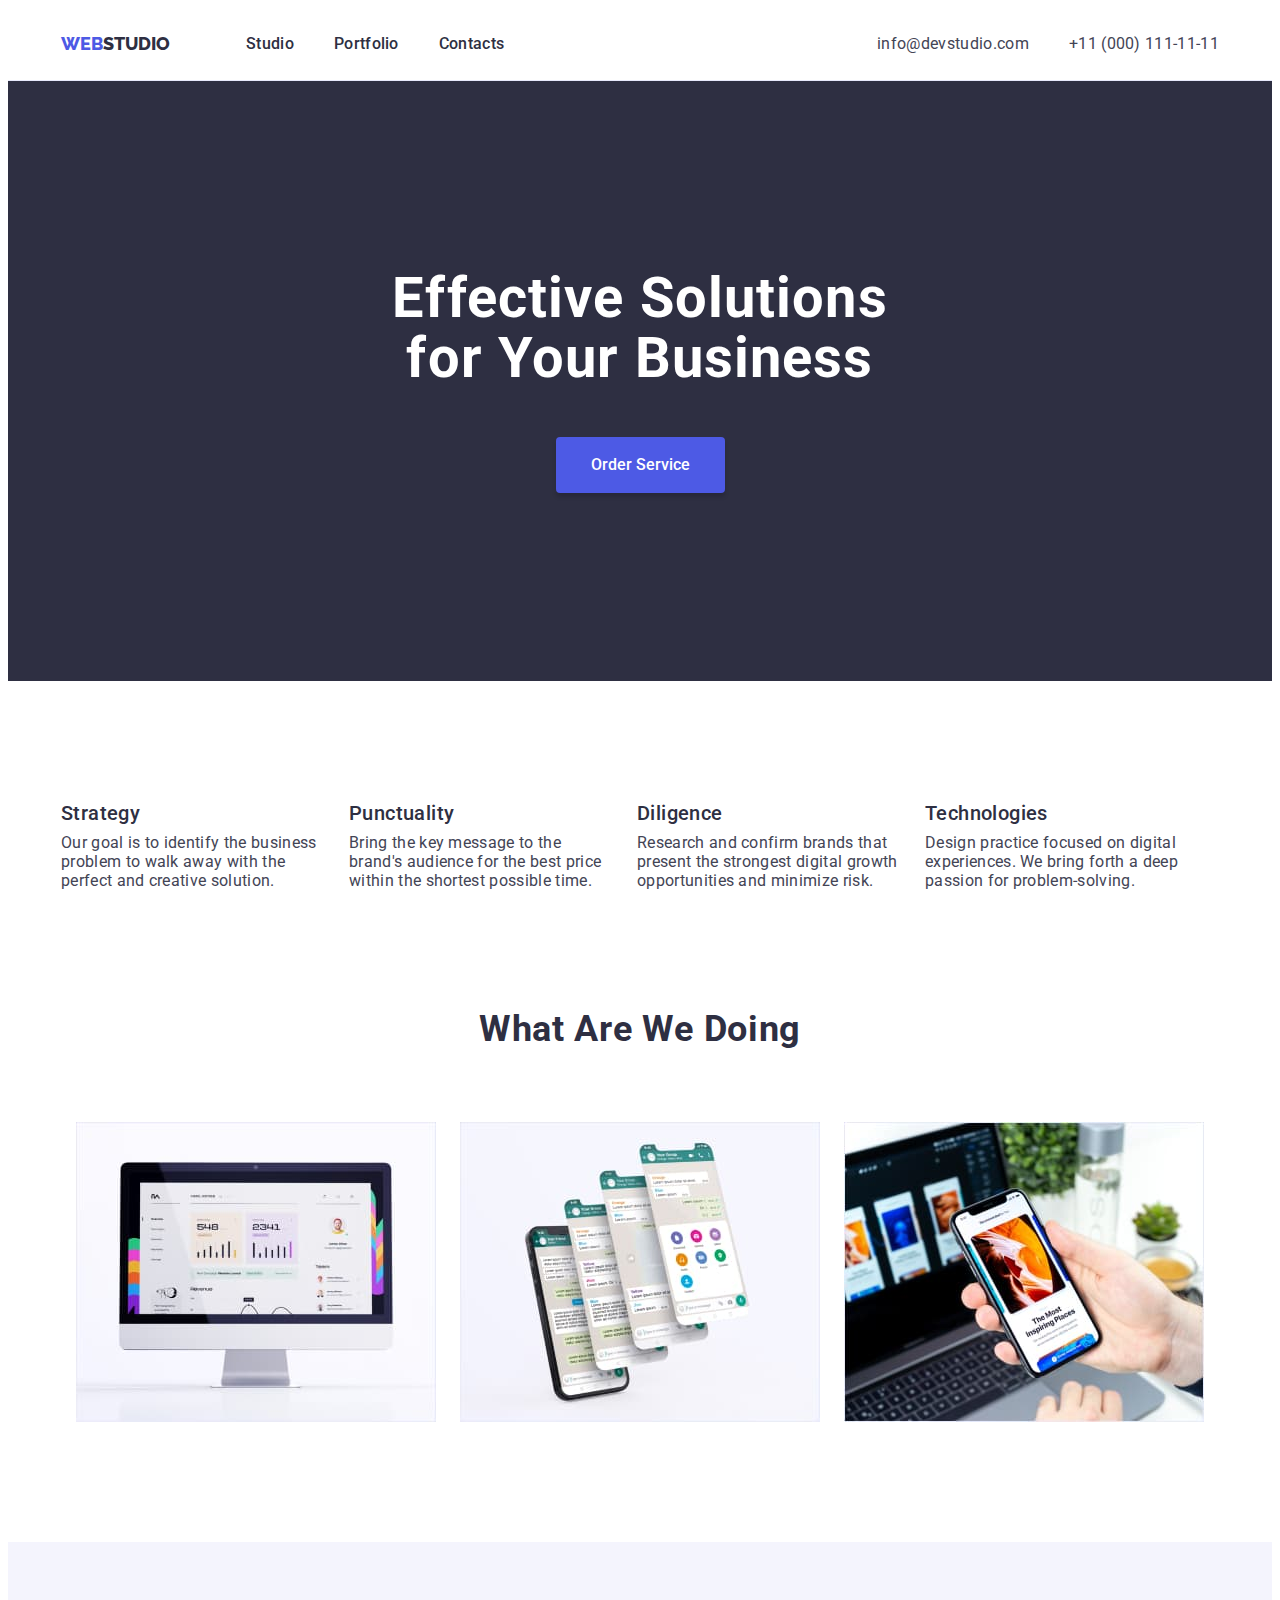
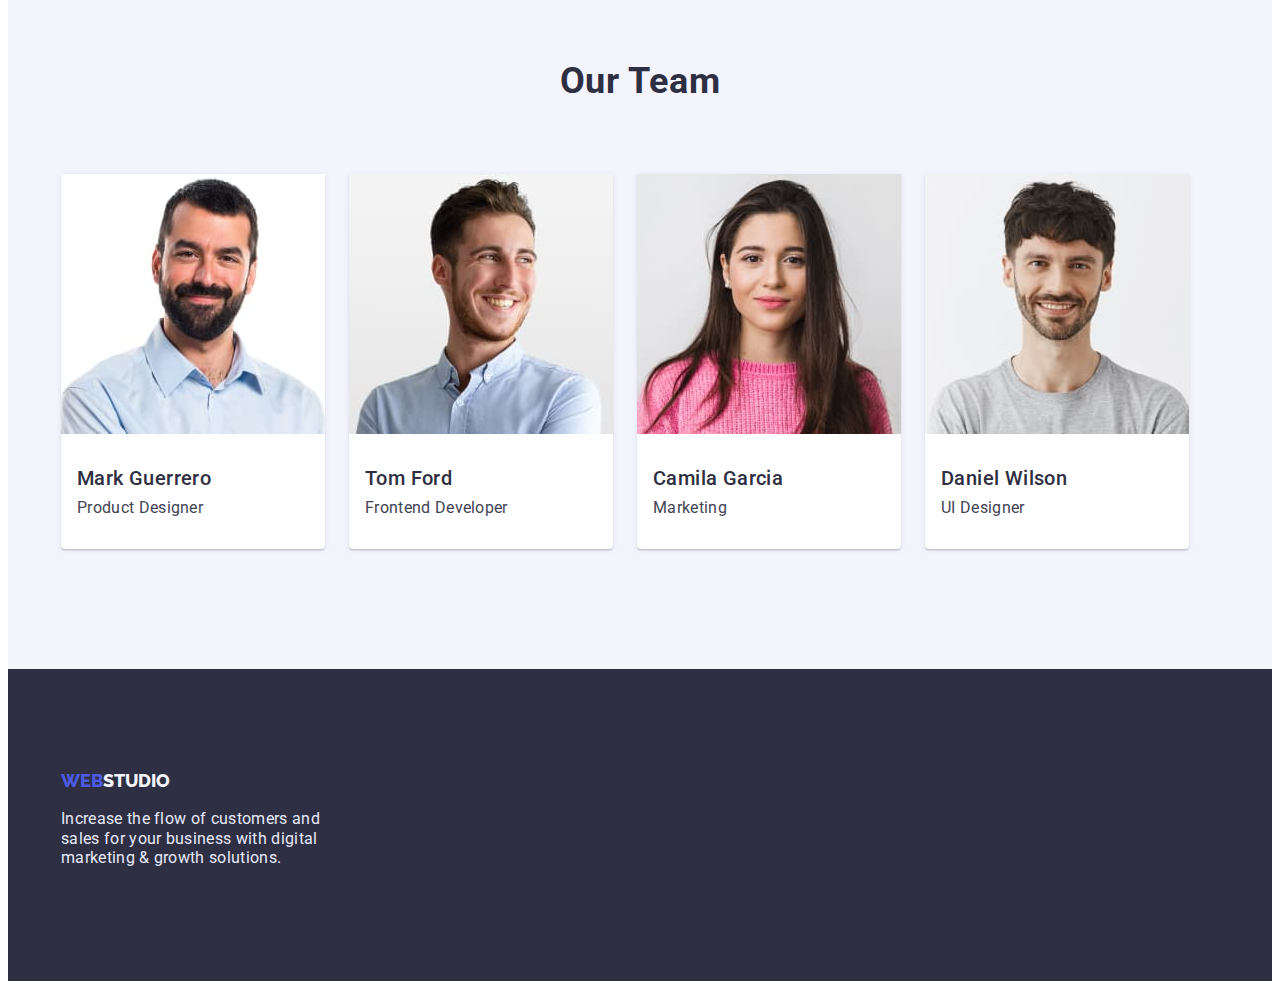
==== index.html @ d6d0e660 "upload previos rep" ====
<!DOCTYPE html>
<html lang="en">
<head>
   <meta charset="UTF-8">
   <meta http-equiv="X-UA-Compatible" content="IE=edge">
   <meta name="viewport" content="width=device-width, initial-scale=1.0">
   <title>Webstudio</title>
   <link rel="preconnect" href="https://fonts.googleapis.com"><link rel="preconnect" href="https://fonts.gstatic.com" crossorigin><link href="https://fonts.googleapis.com/css2?family=Raleway:wght@800&family=Roboto:wght@400;500;700;900&display=swap" rel="stylesheet">
   <link rel="stylesheet" href="https://cdnjs.cloudflare.com/ajax/libs/modern-normalize/1.1.0/modern-normalize.min.css" integrity="sha512-wpPYUAdjBVSE4KJnH1VR1HeZfpl1ub8YT/NKx4PuQ5NmX2tKuGu6U/JRp5y+Y8XG2tV+wKQpNHVUX03MfMFn9Q==" crossorigin="anonymous" referrerpolicy="no-referrer" />
   <link rel="stylesheet" href="./css/styles.css">
</head>

<body>
   <header class="header section">
      <!-- Naviganion -->
      <div class="container header-container">
         <nav class="navigation">
            <a class="logo link" href="./index.html"><span>Web</span>Studio</a>
            <ul class="nav-list list">
               <li><a class="nav-link link" href="./index.html">Studio</a></li>
               <li><a class="nav-link link" href="./portfolio.html">Portfolio</a></li>
               <li><a class="nav-link link" href="#">Contacts</a></li>
            </ul>
         </nav>
   
         <!-- Address -->
         <address>
            <ul class="contact-list list">
               <li  class="contact-item"><a class="contact-link link" href="mailto:info@devstudio.com">info@devstudio.com</a></li>
               <li  class="contact-item"><a class="contact-link link" href="tel:+110001111111">+11 (000) 111-11-11</a></li>
            </ul>
         </address>
      </div>
   </header>


   <main>
      <!-- Hero -->
         <section class="hero section">
            <div class="container">
               <h1 class="hero-title">Effective Solutions for Your Business</h1>
               <button class="hero-btn" type="button">Order Service</button>
            </div>
         </section>

      <!-- Our features -->
         <section class="features section">
            <div class="container">
               <h2 class="section-title visually-hidden">Our features</h2>
               <ul class="about-list list">
                  <li class="about-item">
                     <h3 class="section-subtitle">Strategy</h3>
                     <p class="section-text">Our goal is to identify the business
                     problem to walk away with the perfect and creative solution.</p>
                  </li>
                  <li class="about-item">
                     <h3 class="section-subtitle">Punctuality</h3>
                     <p class="section-text">Bring the key message to the brand's audience for the best price within the shortest possible time.</p>
                  </li>
                  <li class="about-item">
                     <h3 class="section-subtitle">Diligence</h3>
                     <p class="section-text">Research and confirm brands that present the strongest digital growth opportunities and minimize risk.</p>
                  </li>
                  <li class="about-item">
                     <h3 class="section-subtitle">Technologies</h3>
                     <p class="section-text">Design practice focused on digital experiences. We bring forth a deep passion for problem-solving.</p>
                  </li>
               </ul>
            </div>
         </section>

      <!-- We do -->
         <section class="wedo section">
            <div class="container">
               <h2 class="section-title">What are we doing</h2>
               <ul class="wedo-list list">
                  <li class="wedo-item"><img src="./images/img1.jpg" alt="Desktop" width="360"></li>
                  <li class="wedo-item"><img src="./images/img2.jpg" alt="Screens" width="360"></li>
                  <li class="wedo-item"><img src="./images/img3.jpg" alt="Phone&Macbook" width="360"></li>
               </ul>
            </div>
         </section>

      <!-- Team -->
         <section class="team-section section">
            <div class="container">
               <h2 class="section-title">Our Team</h2>
               <ul class="team-list list">
                  <li class="team-item">
                     <img class="team-img" src="./images/Mark.jpg" alt="Mark's photo" width="264">
                     <div class="team-description">
                        <h3 class="section-subtitle">Mark Guerrero</h3>
                        <p class="section-text">Product Designer</p>
                     </div>
                  </li>
                  <li class="team-item">
                     <img class="team-img" src="./images/Tom.jpg" alt="Tom's photo" width="264">
                     <div class="team-description">
                        <h3 class="section-subtitle">Tom Ford</h3>
                        <p class="section-text">Frontend Developer</p>
                     </div>
                  </li>
                  <li class="team-item">
                     <img class="team-img" src="./images/Camila.jpg" alt="Camila's photo" width="264">
                     <div class="team-description">
                        <h3 class="section-subtitle">Camila Garcia</h3>
                        <p class="section-text">Marketing</p>
                     </div>
                  </li>
                  <li class="team-item">
                     <img class="team-img" src="./images/Daniel.jpg" alt="Daniel's photo" width="264">
                     <div class="team-description">
                        <h3 class="section-subtitle">Daniel Wilson</h3>
                        <p class="section-text">UI Designer</p>
                     </div>
                  </li>
               </ul>
            </div>
         </section>
   </main>

   <!-- Footer -->
   <footer class="footer">
      <div class="container">
         <a class="footer-logo link" href="./index.html"><span>Web</span>Studio</a>
         <p class="footer-text">Increase the flow of customers and sales for your business with digital marketing & growth solutions.</p>
      </div>
   </footer>
</body>
</html>
---- css/styles.css ----
body {
   font-family: 'Roboto', sans-serif;
   font-size: 16px;
   color: var(--main-color);
   background-color: var(--lite-color);
}

.section {
   padding-top: 120px;
   padding-bottom: 120px;
}

h1, h2, h3, h4, h5, h6, ul, p {
   margin: 0;
   padding: 0;
}

img {
   display: block;
}

.list {
   list-style: none;
}

.link {
   text-decoration: none;
}

.container {
   max-width: 1158px;
   padding: 0 15px;
   margin: 0 auto;
}

:root {
   --accent-color: #4D5AE5;
   --main-color: #2E2F42;
   --minor-color: #434455;
   --lite-color: #FFFFFF;
   --text-lh: 1.2;
   --link-btn-lh: 1.5;
}


/* Header */
.header {
   padding-top: 24px;
   padding-bottom: 24px;
   border-bottom: 1px solid #E7E9FC;
}

.header-container {
   display: flex;
   align-items: center;
}


.logo {
   font-family: 'Raleway', sans-serif;
   font-weight: 800;
   font-size: 18px;
   line-height: 1.33;
   text-transform: uppercase;
   margin-right: 76px;
   color: var(--main-color);
}

.logo span {
   font-family: 'Raleway', sans-serif;
   font-weight: 800;
   font-size: 18px;
   line-height: 1.33;
   text-transform: uppercase;
   color: var(--accent-color);
}

.navigation {
   display: flex;
   margin-right: auto;
}

.nav-list {
   display: flex;
   gap: 40px;
}

.nav-link {
   font-weight: 500;
   line-height: var(--link-btn-lh);
   letter-spacing: 0.02em;
   color: var(--main-color);
}

.contact-list {
   display: flex;
   gap: 40px;
}

.contact-link {
   font-style: normal;
   line-height: var(--link-btn-lh);
   letter-spacing: 0.02em;
   color: var(--minor-color);
}

.nav-link:hover, .contact-link:hover, .nav-link:focus, .contact-link:focus {
   color: #404BBF;
}


/* Hero */
.hero {
   padding-top: 188px;
   padding-bottom: 188px;
   background-color: var(--main-color);
   text-align: center; 
}

.hero-title {
   font-size: 56px;
   line-height: 1.07;
   letter-spacing: 0.02em;
   text-align: center;
   color: var(--lite-color);
   max-width: 500px;
   margin: 0 auto;
}

.hero-btn {
   font-family: inherit;
   font-weight: 500;
   font-size: 16px;
   line-height: var(--link-btn-lh);
   color: var(--lite-color);
   cursor: pointer;
   width: 169px;
   height: 56px;
   background: #4D5AE5;
   box-shadow: 0px 4px 4px rgba(0, 0, 0, 0.15);
   border-color: transparent;
   border-radius: 4px;
   margin-top: 48px;
}

.hero-btn:hover, .hero-btn:focus {
   background: #404BBF;
}

.section-title {
   font-size: 36px;
   line-height: 1.11;
   letter-spacing: 0.02em;
   text-transform: capitalize;
   text-align: center;
   margin-bottom: 72px;
   color: var(--main-color);
}

.section-subtitle {
   font-weight: 500;
   font-size: 20px;
   line-height: 1.2;
   letter-spacing: 0.02em;
   margin-bottom: 8px;
   color: var(--main-color);
}

.section-text {
   line-height: var(--text-lh);
   letter-spacing: 0.02em;
   color: var(--minor-color);
}


/* Features */
.features {
   padding-bottom: 0;
}
.visually-hidden {
   position: absolute;
   white-space: nowrap;
   width: 1px;
   height: 1px;
   overflow: hidden;
   border: 0;
   padding: 0;
   clip: rect(0 0 0 0);
   clip-path: inset(50%);
   margin: -1px;
}

.about-list {
   display: flex;
   gap: 24px;
}

.about-item {
   width: 264px;
}


/* We do */
.wedo-list {
   display: flex;
   gap: 24px;
   justify-content: center;
}


/* Team */
.team-section {
   background: #F4F4FD;
}

.team-list {
   display: flex;
   gap: 24px;
}

.team-item {
   background: var(--lite-color);
   box-shadow: 0px 1px 6px rgba(46, 47, 66, 0.08), 0px 1px 1px rgba(46, 47, 66, 0.16), 0px 2px 1px rgba(46, 47, 66, 0.08);
   border-radius: 0px 0px 4px 4px;
}

.team-description {
   padding-top: 32px;
   padding-bottom: 32px;
   padding-left: 16px;
}


/* Portfolio */
.portfolio {
   padding-top: 96px;
}

.filters {
   display: flex;
   align-items: center;
   justify-content: center;
   gap: 24px;
}

.filters-btn {
   font-family: inherit;
   font-weight: 500;
   font-size: 16px;
   line-height: var(--link-btn-lh);
   letter-spacing: 0.04em;
   color: var(--accent-color);
   background: #F4F4FD;
   padding: 12px 24px;
   max-height: 48px;
   border: 1px solid #E7E9FC;
   border-radius: 4px;
   cursor: pointer;
}

.filters-btn:hover, .filters-btn:focus {
   color: var(--lite-color);
   background: #404BBF;
}

.project-cards {
   margin-top: 72px;
   display: flex;
   flex-wrap: wrap;
   row-gap: 48px;
   column-gap: 24px;
}

.project-card {
   box-sizing: border-box;
   width: 360px;
}

.card-description {
   padding-top: 32px;
   padding-bottom: 32px;
   padding-left: 16px;
   border: 1px solid #E7E9FC;
   border-top: none;
}


/* Footer */
.footer {
   padding-top: 100px;
   padding-bottom: 100px;
   background-color: var(--main-color);
}

.footer-logo {
   font-family: 'Raleway';
   font-weight: 800;
   font-size: 18px;
   line-height: 1.33;
   text-transform: uppercase;
   color: #F4F4FD;
}

.footer-logo span {
   font-family: 'Raleway';
   font-weight: 800;
   font-size: 18px;
   line-height: 1.33;
   text-transform: uppercase;
   color: var(--accent-color);
}

.footer-text {
   line-height: var(--text-lh);
   letter-spacing: 0.02em;
   color: #E7E9FC;
   margin-top: 16px;
   width: 264px;
   height: 72px;
   left: 156px;
   top: 1902px;
}
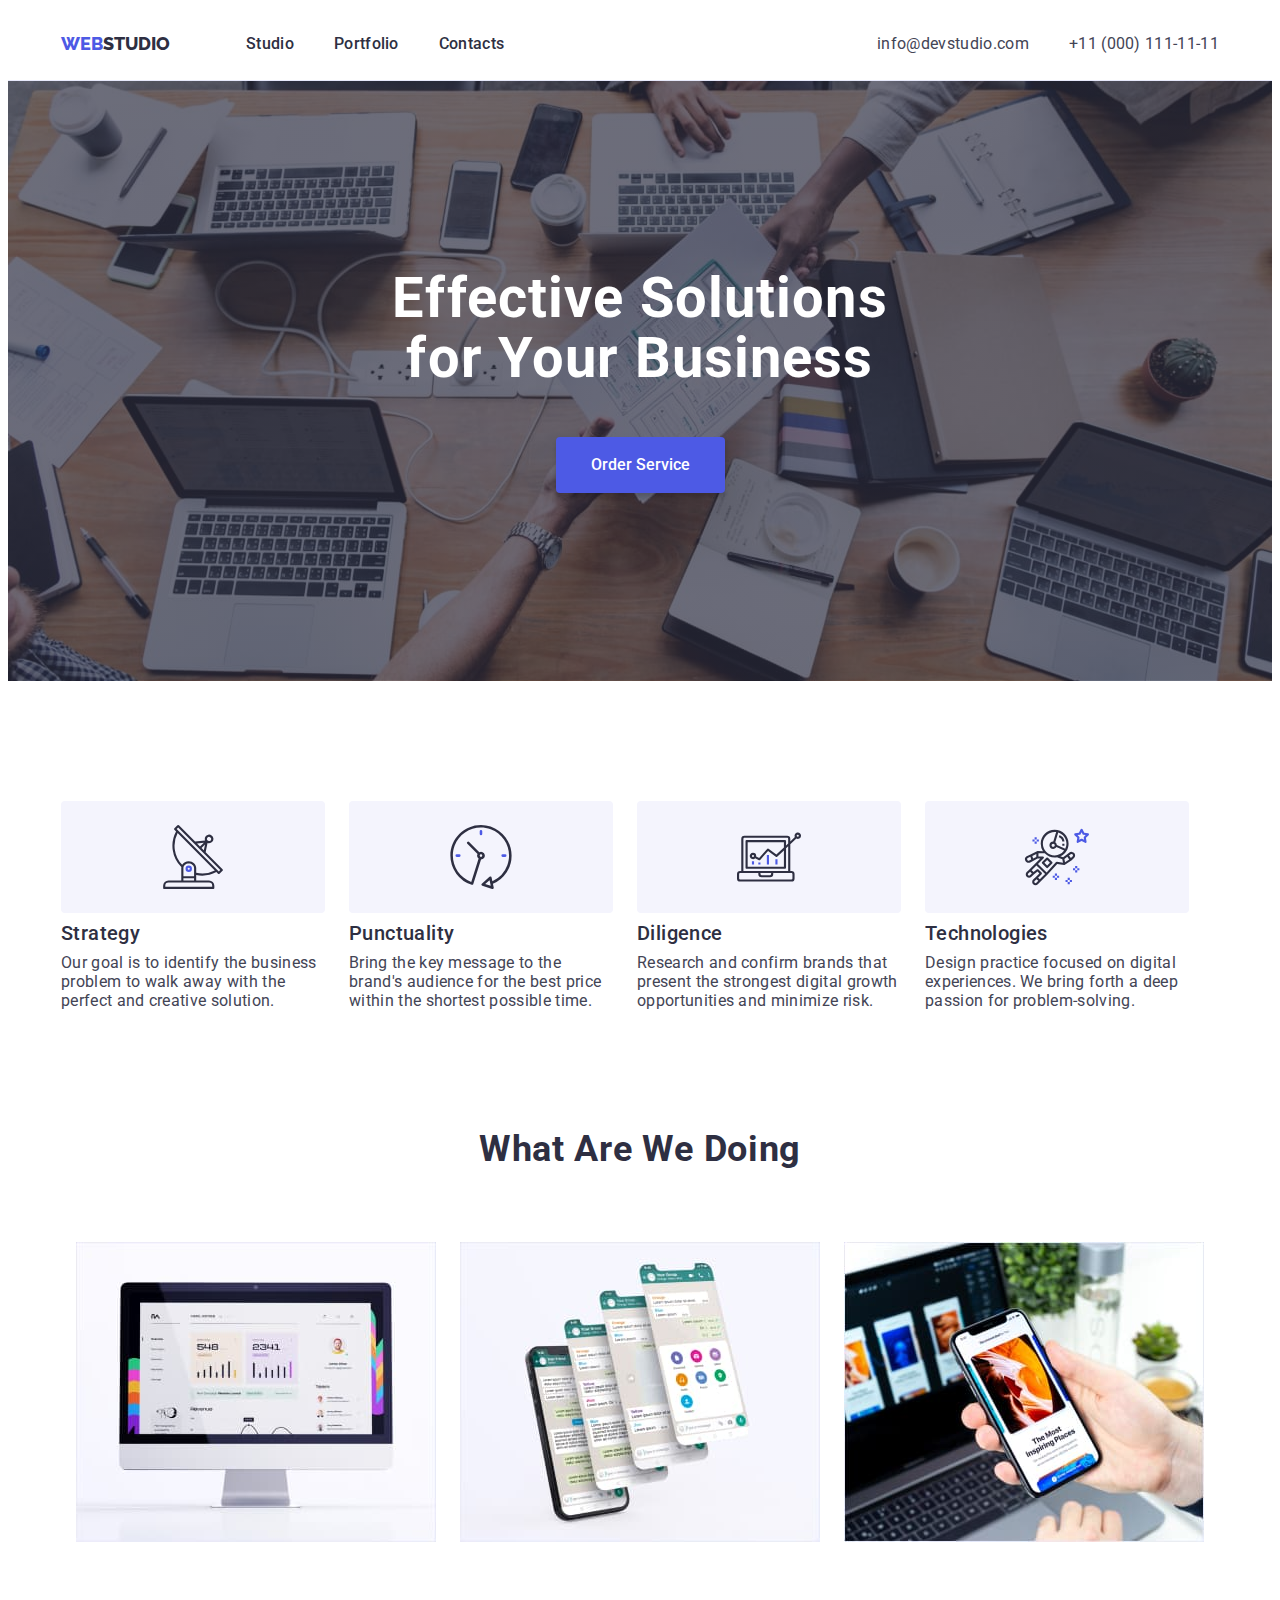
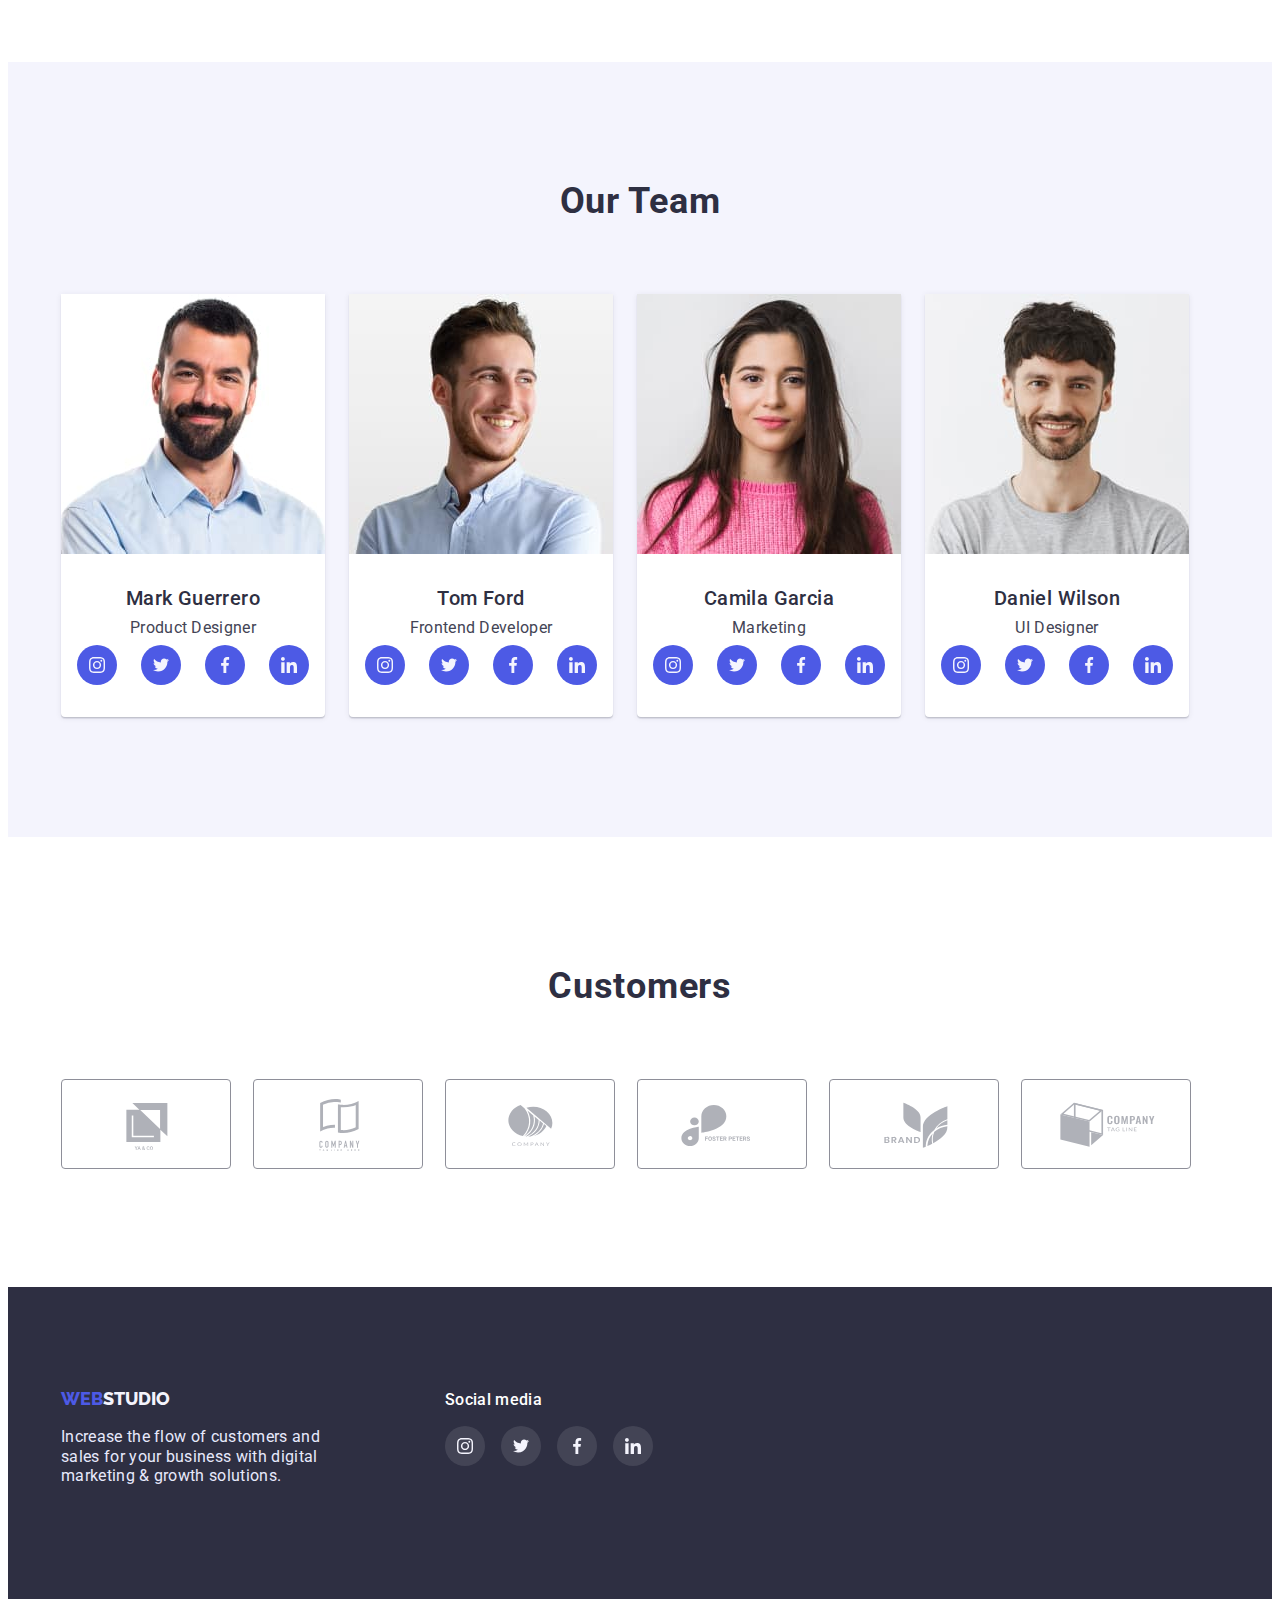
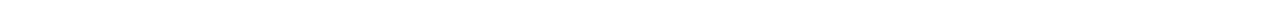
==== commit ac80178a: "Sprint" ====
--- a/index.html
+++ b/index.html
@@ -36,94 +36,322 @@
 
    <main>
       <!-- Hero -->
-         <section class="hero section">
-            <div class="container">
-               <h1 class="hero-title">Effective Solutions for Your Business</h1>
-               <button class="hero-btn" type="button">Order Service</button>
-            </div>
-         </section>
+      <section class="hero section">
+         <div class="container">
+            <h1 class="hero-title">Effective Solutions for Your Business</h1>
+            <button class="hero-btn" type="button">Order Service</button>
+         </div>
+      </section>
 
       <!-- Our features -->
-         <section class="features section">
-            <div class="container">
-               <h2 class="section-title visually-hidden">Our features</h2>
-               <ul class="about-list list">
-                  <li class="about-item">
-                     <h3 class="section-subtitle">Strategy</h3>
-                     <p class="section-text">Our goal is to identify the business
-                     problem to walk away with the perfect and creative solution.</p>
-                  </li>
-                  <li class="about-item">
-                     <h3 class="section-subtitle">Punctuality</h3>
-                     <p class="section-text">Bring the key message to the brand's audience for the best price within the shortest possible time.</p>
-                  </li>
-                  <li class="about-item">
-                     <h3 class="section-subtitle">Diligence</h3>
-                     <p class="section-text">Research and confirm brands that present the strongest digital growth opportunities and minimize risk.</p>
-                  </li>
-                  <li class="about-item">
-                     <h3 class="section-subtitle">Technologies</h3>
-                     <p class="section-text">Design practice focused on digital experiences. We bring forth a deep passion for problem-solving.</p>
-                  </li>
-               </ul>
-            </div>
-         </section>
+      <section class="features section">
+         <div class="container">
+            <h2 class="section-title visually-hidden">Our features</h2>
+            <ul class="features-list list">
+               <li class="features-item">
+                  <svg class="features-icon" height="64">
+                     <use href="./images/icons.svg#icon-antenna"></use>
+                  </svg>
+               </li>
+               <li class="features-item">
+                  <svg class="features-icon" height="64">
+                     <use href="./images/icons.svg#icon-clock"></use>
+                  </svg>
+               </li>
+               <li class="features-item">
+                  <svg class="features-icon" height="64">
+                     <use href="./images/icons.svg#icon-diagram"></use>
+                  </svg>
+               </li>
+               <li class="features-item">
+                  <svg class="features-icon" height="64">
+                     <use href="./images/icons.svg#icon-astronaut"></use>
+                  </svg>
+               </li>
+            </ul>
+            <ul class="about-list list">
+               <li class="about-item">
+                  <h3 class="section-subtitle">Strategy</h3>
+                  <p class="section-text">Our goal is to identify the business
+                  problem to walk away with the perfect and creative solution.</p>
+               </li>
+               <li class="about-item">
+                  <h3 class="section-subtitle">Punctuality</h3>
+                  <p class="section-text">Bring the key message to the brand's audience for the best price within the shortest possible time.</p>
+               </li>
+               <li class="about-item">
+                  <h3 class="section-subtitle">Diligence</h3>
+                  <p class="section-text">Research and confirm brands that present the strongest digital growth opportunities and minimize risk.</p>
+               </li>
+               <li class="about-item">
+                  <h3 class="section-subtitle">Technologies</h3>
+                  <p class="section-text">Design practice focused on digital experiences. We bring forth a deep passion for problem-solving.</p>
+               </li>
+            </ul>
+         </div>
+      </section>
 
       <!-- We do -->
-         <section class="wedo section">
-            <div class="container">
-               <h2 class="section-title">What are we doing</h2>
-               <ul class="wedo-list list">
-                  <li class="wedo-item"><img src="./images/img1.jpg" alt="Desktop" width="360"></li>
-                  <li class="wedo-item"><img src="./images/img2.jpg" alt="Screens" width="360"></li>
-                  <li class="wedo-item"><img src="./images/img3.jpg" alt="Phone&Macbook" width="360"></li>
-               </ul>
-            </div>
-         </section>
+      <section class="wedo section">
+         <div class="container">
+            <h2 class="section-title">What are we doing</h2>
+            <ul class="wedo-list list">
+               <li class="wedo-item"><img src="./images/img1.jpg" alt="Desktop" width="360"></li>
+               <li class="wedo-item"><img src="./images/img2.jpg" alt="Screens" width="360"></li>
+               <li class="wedo-item"><img src="./images/img3.jpg" alt="Phone&Macbook" width="360"></li>
+            </ul>
+         </div>
+      </section>
 
       <!-- Team -->
-         <section class="team-section section">
-            <div class="container">
-               <h2 class="section-title">Our Team</h2>
-               <ul class="team-list list">
-                  <li class="team-item">
-                     <img class="team-img" src="./images/Mark.jpg" alt="Mark's photo" width="264">
-                     <div class="team-description">
-                        <h3 class="section-subtitle">Mark Guerrero</h3>
-                        <p class="section-text">Product Designer</p>
-                     </div>
-                  </li>
-                  <li class="team-item">
-                     <img class="team-img" src="./images/Tom.jpg" alt="Tom's photo" width="264">
-                     <div class="team-description">
-                        <h3 class="section-subtitle">Tom Ford</h3>
-                        <p class="section-text">Frontend Developer</p>
-                     </div>
-                  </li>
-                  <li class="team-item">
-                     <img class="team-img" src="./images/Camila.jpg" alt="Camila's photo" width="264">
-                     <div class="team-description">
-                        <h3 class="section-subtitle">Camila Garcia</h3>
-                        <p class="section-text">Marketing</p>
-                     </div>
-                  </li>
-                  <li class="team-item">
-                     <img class="team-img" src="./images/Daniel.jpg" alt="Daniel's photo" width="264">
-                     <div class="team-description">
-                        <h3 class="section-subtitle">Daniel Wilson</h3>
-                        <p class="section-text">UI Designer</p>
-                     </div>
-                  </li>
-               </ul>
-            </div>
-         </section>
+      <section class="team-section section">
+         <div class="container">
+            <h2 class="section-title">Our Team</h2>
+            <ul class="team-list list">
+               <li class="team-item">
+                  <img class="team-img" src="./images/Mark.jpg" alt="Mark's photo" width="264">
+                  <div class="team-description">
+                     <h3 class="section-subtitle">Mark Guerrero</h3>
+                     <p class="section-text">Product Designer</p>
+                     <ul class="team-soc-list list">
+                        <li class="team-soc-item">
+                           <a href="" class="team-soc-link link">
+                              <svg class="team-soc-icon" width="16" height="16">
+                                 <use href="./images/icons.svg#icon-instagram"></use>
+                              </svg>
+                           </a>
+                        </li>
+                        <li class="team-soc-item">
+                           <a href="" class="team-soc-link link">
+                              <svg class="team-soc-icon" width="16" height="16">
+                                 <use href="./images/icons.svg#icon-twitter"></use>
+                              </svg>
+                           </a>
+                        </li>
+                        <li class="team-soc-item">
+                           <a href="" class="team-soc-link link">
+                              <svg class="team-soc-icon" width="16" height="16">
+                                 <use href="./images/icons.svg#icon-facebook"></use>
+                              </svg>
+                           </a>
+                        </li>
+                        <li class="team-soc-item">
+                           <a href="" class="team-soc-link link">
+                              <svg class="team-soc-icon" width="16" height="16">
+                                 <use href="./images/icons.svg#icon-linkedin"></use>
+                              </svg>
+                           </a>
+                        </li>
+                     </ul>
+                  </div>
+               </li>
+               <li class="team-item">
+                  <img class="team-img" src="./images/Tom.jpg" alt="Tom's photo" width="264">
+                  <div class="team-description">
+                     <h3 class="section-subtitle">Tom Ford</h3>
+                     <p class="section-text">Frontend Developer</p>
+                     <ul class="team-soc-list list">
+                        <li class="team-soc-item">
+                           <a href="" class="team-soc-link link">
+                              <svg class="team-soc-icon" width="16" height="16">
+                                 <use href="./images/icons.svg#icon-instagram"></use>
+                              </svg>
+                           </a>
+                        </li>
+                        <li class="team-soc-item">
+                           <a href="" class="team-soc-link link">
+                              <svg class="team-soc-icon" width="16" height="16">
+                                 <use href="./images/icons.svg#icon-twitter"></use>
+                              </svg>
+                           </a>
+                        </li>
+                        <li class="team-soc-item">
+                           <a href="" class="team-soc-link link">
+                              <svg class="team-soc-icon" width="16" height="16">
+                                 <use href="./images/icons.svg#icon-facebook"></use>
+                              </svg>
+                           </a>
+                        </li>
+                        <li class="team-soc-item">
+                           <a href="" class="team-soc-link link">
+                              <svg class="team-soc-icon" width="16" height="16">
+                                 <use href="./images/icons.svg#icon-linkedin"></use>
+                              </svg>
+                           </a>
+                        </li>
+                     </ul>
+                  </div>
+               </li>
+               <li class="team-item">
+                  <img class="team-img" src="./images/Camila.jpg" alt="Camila's photo" width="264">
+                  <div class="team-description">
+                     <h3 class="section-subtitle">Camila Garcia</h3>
+                     <p class="section-text">Marketing</p>
+                     <ul class="team-soc-list list">
+                        <li class="team-soc-item">
+                           <a href="" class="team-soc-link link">
+                              <svg class="team-soc-icon" width="16" height="16">
+                                 <use href="./images/icons.svg#icon-instagram"></use>
+                              </svg>
+                           </a>
+                        </li>
+                        <li class="team-soc-item">
+                           <a href="" class="team-soc-link link">
+                              <svg class="team-soc-icon" width="16" height="16">
+                                 <use href="./images/icons.svg#icon-twitter"></use>
+                              </svg>
+                           </a>
+                        </li>
+                        <li class="team-soc-item">
+                           <a href="" class="team-soc-link link">
+                              <svg class="team-soc-icon" width="16" height="16">
+                                 <use href="./images/icons.svg#icon-facebook"></use>
+                              </svg>
+                           </a>
+                        </li>
+                        <li class="team-soc-item">
+                           <a href="" class="team-soc-link link">
+                              <svg class="team-soc-icon" width="16" height="16">
+                                 <use href="./images/icons.svg#icon-linkedin"></use>
+                              </svg>
+                           </a>
+                        </li>
+                     </ul>
+                  </div>
+               </li>
+               <li class="team-item">
+                  <img class="team-img" src="./images/Daniel.jpg" alt="Daniel's photo" width="264">
+                  <div class="team-description">
+                     <h3 class="section-subtitle">Daniel Wilson</h3>
+                     <p class="section-text">UI Designer</p>
+                     <ul class="team-soc-list list">
+                        <li class="team-soc-item">
+                           <a href="" class="team-soc-link link">
+                              <svg class="team-soc-icon" width="16" height="16">
+                                 <use href="./images/icons.svg#icon-instagram"></use>
+                              </svg>
+                           </a>
+                        </li>
+                        <li class="team-soc-item">
+                           <a href="" class="team-soc-link link">
+                              <svg class="team-soc-icon" width="16" height="16">
+                                 <use href="./images/icons.svg#icon-twitter"></use>
+                              </svg>
+                           </a>
+                        </li>
+                        <li class="team-soc-item">
+                           <a href="" class="team-soc-link link">
+                              <svg class="team-soc-icon" width="16" height="16">
+                                 <use href="./images/icons.svg#icon-facebook"></use>
+                              </svg>
+                           </a>
+                        </li>
+                        <li class="team-soc-item">
+                           <a href="" class="team-soc-link link">
+                              <svg class="team-soc-icon" width="16" height="16">
+                                 <use href="./images/icons.svg#icon-linkedin"></use>
+                              </svg>
+                           </a>
+                        </li>
+                     </ul>
+                  </div>
+               </li>
+            </ul>
+         </div>
+      </section>
+
+      <!-- Customers -->
+      <section  class="customers-section section">
+         <div class="container">
+            <h2 class="section-title">Customers</h2>
+            <ul class="customers-list list">
+               <li class="customers-item">
+                  <a href="" class="customers-link link">
+                     <svg class="customers-icon" width="104" height="56">
+                        <use href="./images/icons.svg#icon-customer-1"></use>
+                     </svg>
+                  </a>
+               </li>
+               <li class="customers-item">
+                  <a href="" class="customers-link link">
+                     <svg class="customers-icon" width="104" height="56">
+                        <use href="./images/icons.svg#icon-customer-2"></use>
+                     </svg>
+                  </a>
+               </li>
+               <li class="customers-item">
+                  <a href="" class="customers-link link">
+                     <svg class="customers-icon" width="104" height="56">
+                        <use href="./images/icons.svg#icon-customer-3"></use>
+                     </svg>
+                  </a>
+               </li>
+               <li class="customers-item">
+                  <a href="" class="customers-link link">
+                     <svg class="customers-icon" width="104" height="56">
+                        <use href="./images/icons.svg#icon-customer-4"></use>
+                     </svg>
+                  </a>
+               </li>
+               <li class="customers-item">
+                  <a href="" class="customers-link link">
+                     <svg class="customers-icon" width="104" height="56">
+                        <use href="./images/icons.svg#icon-customer-5"></use>
+                     </svg>
+                  </a>
+               </li>
+               <li class="customers-item">
+                  <a href="" class="customers-link link">
+                     <svg class="customers-icon" width="104" height="56">
+                        <use href="./images/icons.svg#icon-customer-6"></use>
+                     </svg>
+                  </a>
+               </li>
+            </ul>
+         </div>
+      </section>
    </main>
 
    <!-- Footer -->
    <footer class="footer">
-      <div class="container">
-         <a class="footer-logo link" href="./index.html"><span>Web</span>Studio</a>
-         <p class="footer-text">Increase the flow of customers and sales for your business with digital marketing & growth solutions.</p>
+      <div class="container footer-content">
+         <div>
+            <a class="footer-logo link" href="./index.html"><span>Web</span>Studio</a>
+            <p class="footer-text">Increase the flow of customers and sales for your business with digital marketing & growth solutions.</p>
+         </div>
+         <div>
+            <p class="footer-soc-text">Social media</p>
+            <ul class="footer-soc-list list">
+               <li class="footer-soc-item">
+                  <a href="" class="footer-soc-link link">
+                     <svg class="footer-soc-icon" width="16" height="16">
+                        <use href="./images/icons.svg#icon-instagram"></use>
+                     </svg>
+                  </a>
+               </li>
+               <li class="footer-soc-item">
+                  <a href="" class="footer-soc-link link">
+                     <svg class="footer-soc-icon" width="16" height="16">
+                        <use href="./images/icons.svg#icon-twitter"></use>
+                     </svg>
+                  </a>
+               </li>
+               <li class="footer-soc-item">
+                  <a href="" class="footer-soc-link link">
+                     <svg class="footer-soc-icon" width="16" height="16">
+                        <use href="./images/icons.svg#icon-facebook"></use>
+                     </svg>
+                  </a>
+               </li>
+               <li class="footer-soc-item">
+                  <a href="" class="footer-soc-link link">
+                     <svg class="footer-soc-icon" width="16" height="16">
+                        <use href="./images/icons.svg#icon-linkedin"></use>
+                     </svg>
+                  </a>
+               </li>
+            </ul>
+         </div>
       </div>
    </footer>
 </body>
--- a/css/styles.css
+++ b/css/styles.css
@@ -38,6 +38,7 @@
    --main-color: #2E2F42;
    --minor-color: #434455;
    --lite-color: #FFFFFF;
+   --gra: linear-gradient(rgba(46, 47, 66, 0.7), rgba(46, 47, 66, 0.7));
    --text-lh: 1.2;
    --link-btn-lh: 1.5;
 }
@@ -113,7 +114,11 @@
 .hero {
    padding-top: 188px;
    padding-bottom: 188px;
-   background-color: var(--main-color);
+   background-image: var(--gra), url(../images/hero-bg.jpg);
+   margin: auto;
+   max-width: 1440px;
+   background-position: center;
+   background-repeat: no-repeat;
    text-align: center; 
 }
 
@@ -190,6 +195,29 @@
    margin: -1px;
 }
 
+.features-list {
+   display: flex;
+   gap: 24px;
+   margin-bottom: 8px;
+}
+
+.features-item {
+   width: 264px;
+   height: 112px;
+   display: flex;
+   align-items: center;
+   justify-content: center;
+   background: #F4F4FD;
+   border-radius: 4px;
+}
+
+.features-icon {
+   display: flex;
+   align-items: center;
+   justify-content: center;
+}
+
+
 .about-list {
    display: flex;
    gap: 24px;
@@ -225,9 +253,70 @@
 }
 
 .team-description {
+   text-align: center;
    padding-top: 32px;
    padding-bottom: 32px;
-   padding-left: 16px;
+}
+
+.team-soc-list {
+   display: flex;
+   justify-content: center;
+   gap: 24px;
+   margin-top: 8px;
+}
+
+.team-soc-item {
+   width: 40px;
+   height: 40px;
+}
+
+.team-soc-link {
+   width: 100%;
+   height: 100%;
+   display: flex;
+   align-items: center;
+   justify-content: center;
+   background-color: var(--accent-color);
+   border-radius: 50%;
+}
+
+.team-soc-link:is(:hover, :focus) {
+   background-color: #404BBF;
+}
+
+/* Customers */
+.customers-section {
+   padding-top: 130px;
+   padding-bottom: 120px;
+}
+
+.customers-list {
+   display: flex;
+   gap: 24px;
+}
+.customers-item {
+   width: 168px;
+   height: 88px;
+
+}
+.customers-link {
+   width: 100%;
+   height: 100%;
+   display: flex;
+   align-items: center;
+   justify-content: center;
+   border: 1px solid #8E8F99;
+   border-radius: 4px;
+}
+.customers-link:is(:hover, :focus) {
+   border-color: var(--accent-color);
+}
+
+.customers-icon {
+   fill: #AFB1B8;;
+}
+.customers-link:is(:hover, :focus) .customers-icon{
+   fill: #404BBF;
 }
 
 
@@ -260,6 +349,8 @@
 
 .filters-btn:hover, .filters-btn:focus {
    color: var(--lite-color);
+   border: 1px solid #404BBF;
+   box-shadow: 0px 3px 1px rgba(0, 0, 0, 0.1), 0px 2px 1px rgba(0, 0, 0, 0.08), 0px 2px 2px rgba(0, 0, 0, 0.12);
    background: #404BBF;
 }
 
@@ -271,7 +362,11 @@
    column-gap: 24px;
 }
 
-.project-card {
+.project-card:is(:hover, :focus) {
+   box-shadow: 0px 1px 6px rgba(46, 47, 66, 0.08), 0px 1px 1px rgba(46, 47, 66, 0.16), 0px 2px 1px rgba(46, 47, 66, 0.08);
+}
+
+.project-card-link {
    box-sizing: border-box;
    width: 360px;
 }
@@ -290,6 +385,12 @@
    padding-top: 100px;
    padding-bottom: 100px;
    background-color: var(--main-color);
+}
+
+.footer-content {
+   display: flex;
+   gap: 120px;
+   align-items: baseline;
 }
 
 .footer-logo {
@@ -317,6 +418,37 @@
    margin-top: 16px;
    width: 264px;
    height: 72px;
-   left: 156px;
-   top: 1902px;
+}
+
+.footer-soc-text {
+   font-weight: 500;
+   line-height: var(--text-lh);
+   letter-spacing: 0.02em;
+   color:  #FFFFFF;
+}
+
+.footer-soc-list {
+   display: flex;
+   justify-content: center;
+   gap: 16px;
+   margin-top: 16px;
+}
+
+.footer-soc-item {
+   width: 40px;
+   height: 40px;
+}
+
+.footer-soc-link {
+   width: 100%;
+   height: 100%;
+   display: flex;
+   align-items: center;
+   justify-content: center;
+   background-color: rgba(255, 255, 255, 0.1);
+   border-radius: 50%;
+}
+
+.footer-soc-link:is(:hover, :focus) {
+   background-color: #31D0AA;
 }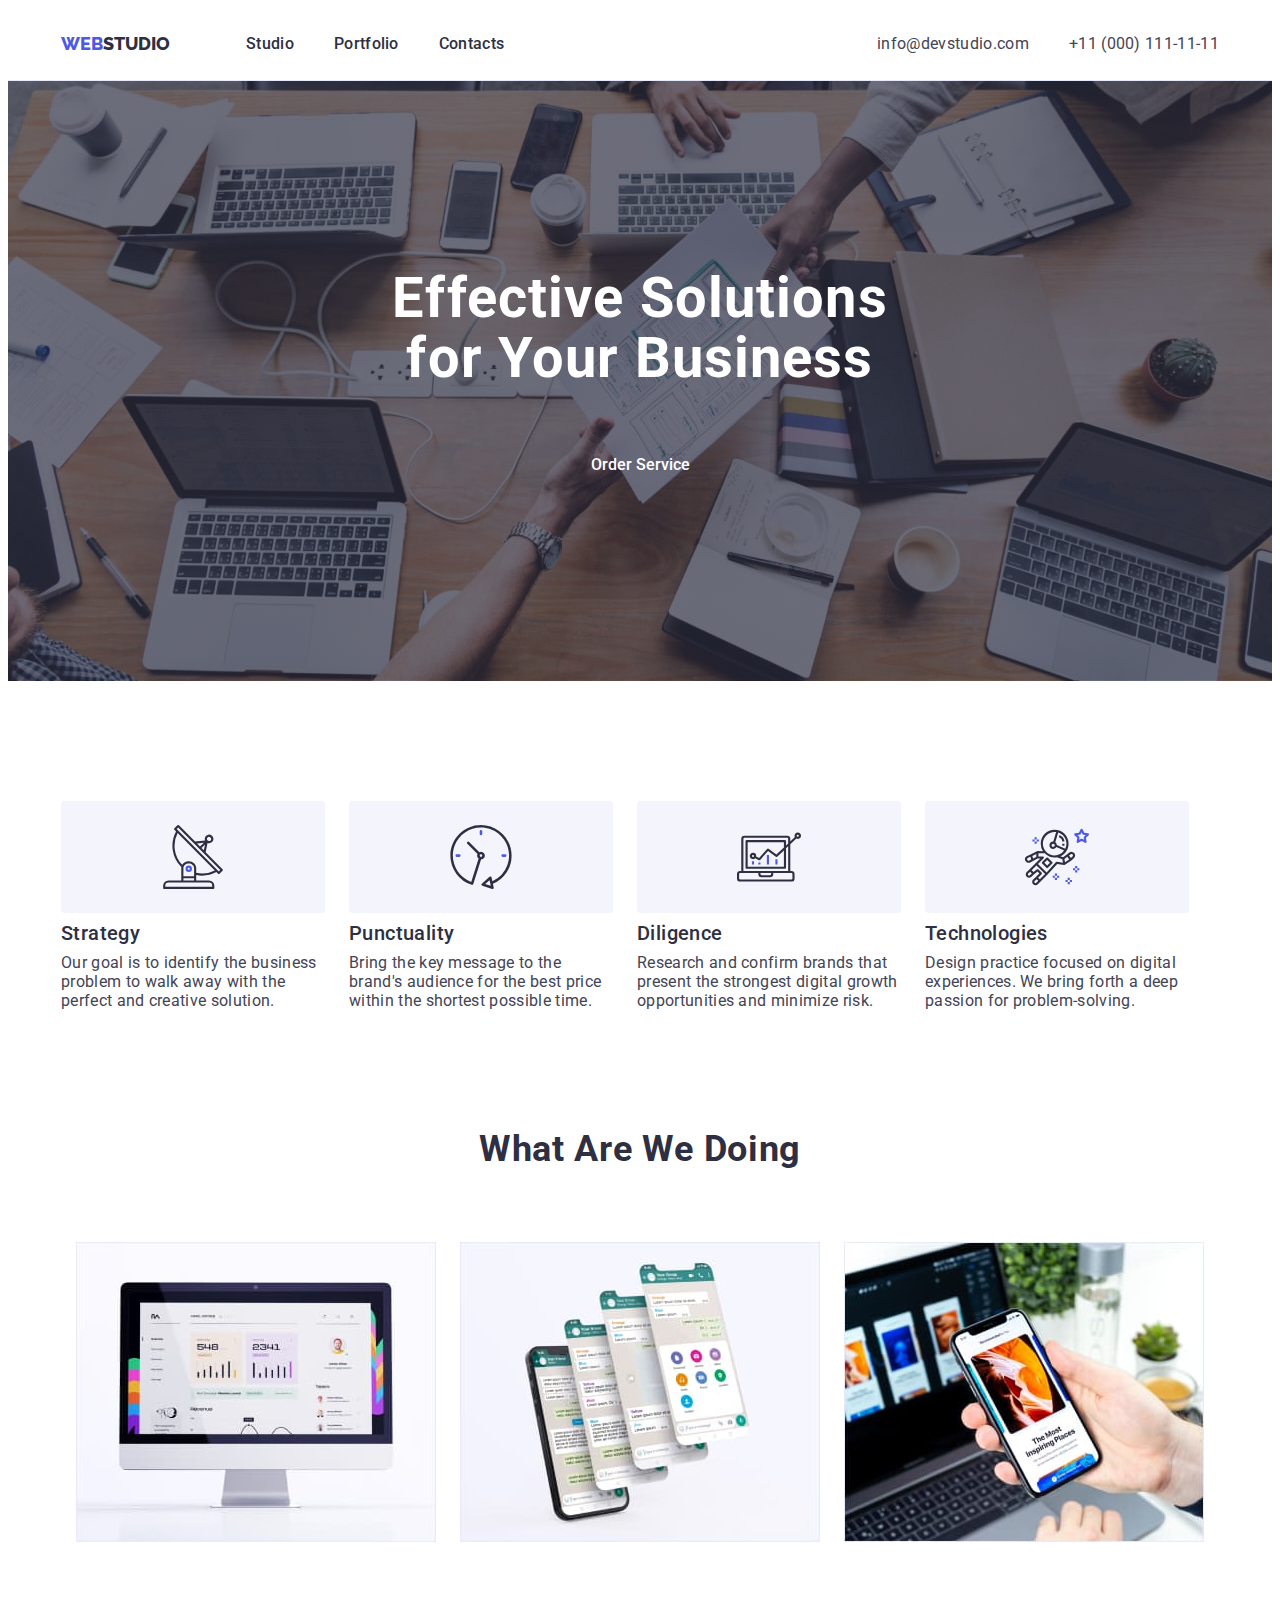
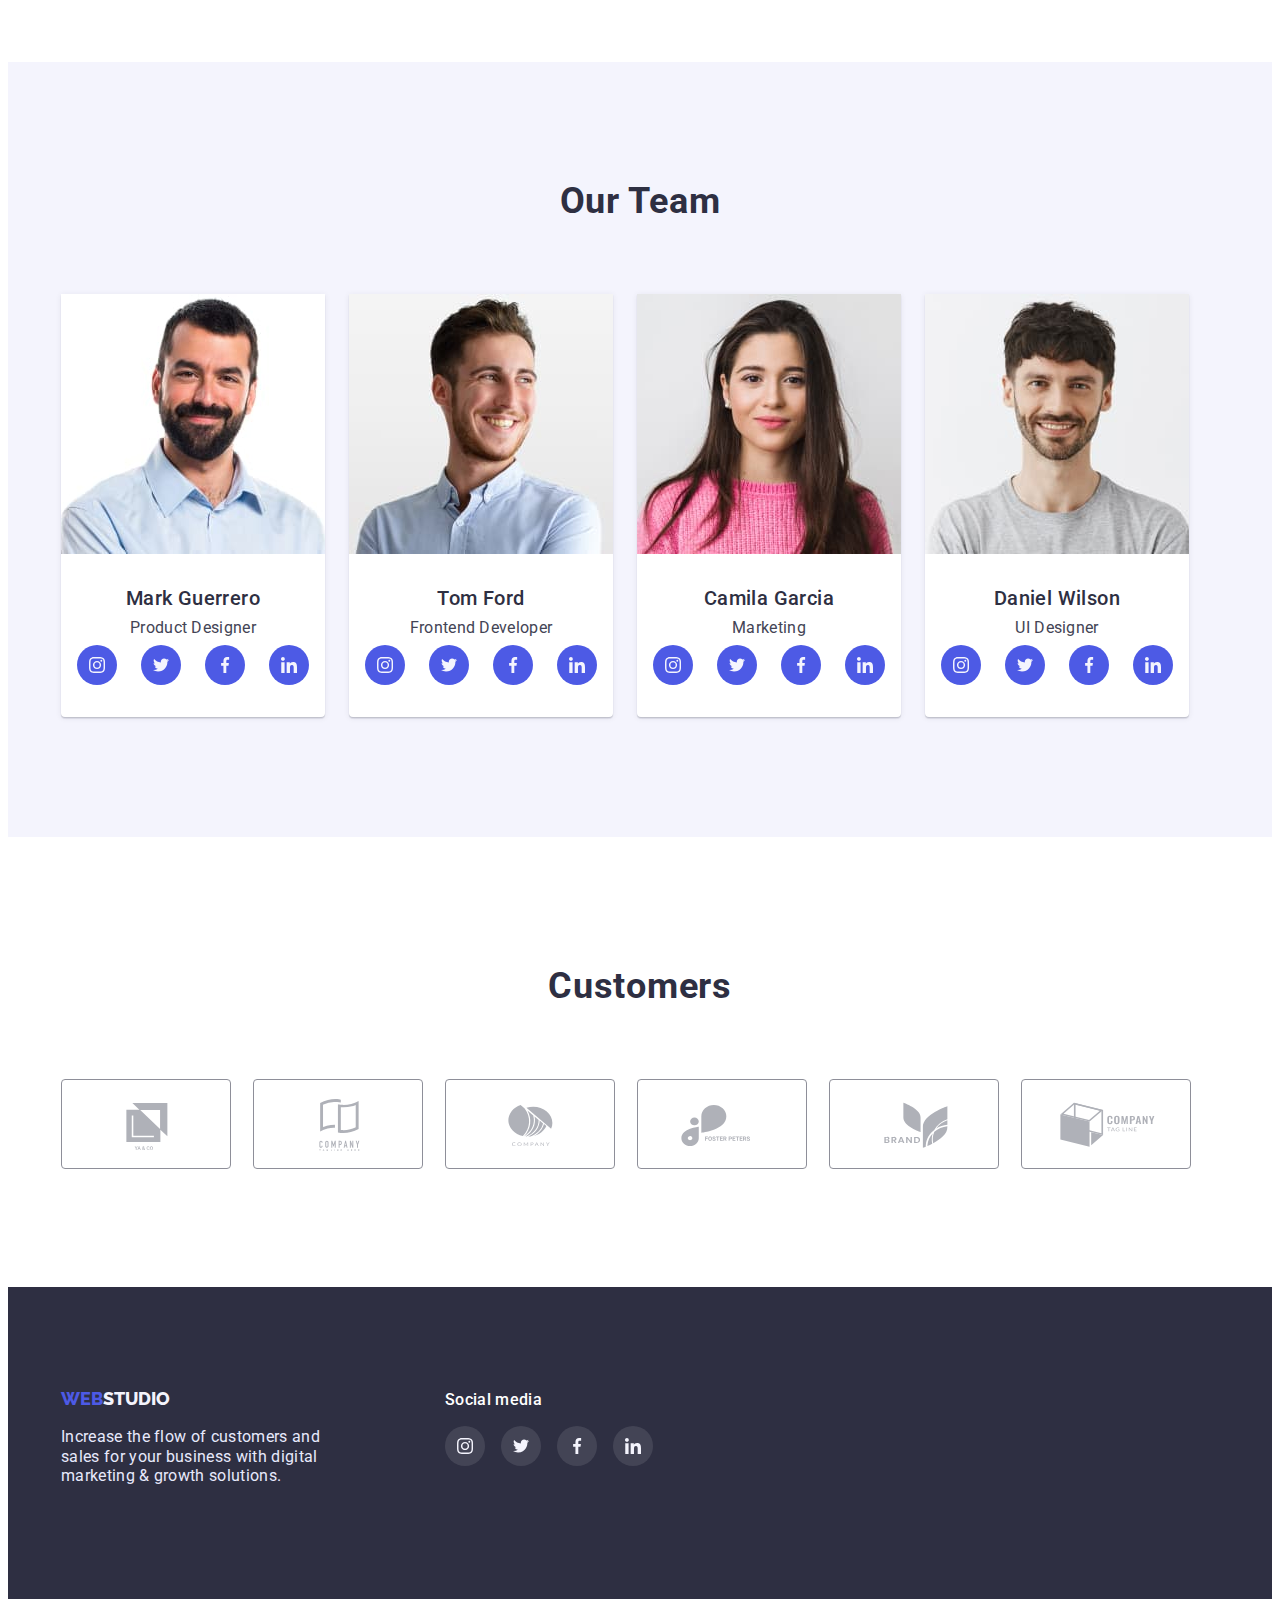
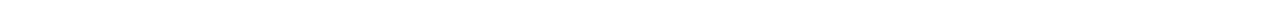
==== commit 4539dff9: "add optimizations" ====
--- a/index.html
+++ b/index.html
@@ -320,7 +320,7 @@
             <p class="footer-text">Increase the flow of customers and sales for your business with digital marketing & growth solutions.</p>
          </div>
          <div>
-            <p class="footer-soc-text">Social media</p>
+            <p class="footer-soc-title">Social media</p>
             <ul class="footer-soc-list list">
                <li class="footer-soc-item">
                   <a href="" class="footer-soc-link link">
--- a/css/styles.css
+++ b/css/styles.css
@@ -35,6 +35,7 @@
 
 :root {
    --accent-color: #4D5AE5;
+   --hover-accent-color: #404BBF;
    --main-color: #2E2F42;
    --minor-color: #434455;
    --lite-color: #FFFFFF;
@@ -106,7 +107,7 @@
 }
 
 .nav-link:hover, .contact-link:hover, .nav-link:focus, .contact-link:focus {
-   color: #404BBF;
+   color: var(--hover-accent-color);
 }
 
 
@@ -141,7 +142,7 @@
    cursor: pointer;
    width: 169px;
    height: 56px;
-   background: #4D5AE5;
+   background: var(--accent-color)
    box-shadow: 0px 4px 4px rgba(0, 0, 0, 0.15);
    border-color: transparent;
    border-radius: 4px;
@@ -149,7 +150,7 @@
 }
 
 .hero-btn:hover, .hero-btn:focus {
-   background: #404BBF;
+   background: var(--hover-accent-color);
 }
 
 .section-title {
@@ -281,7 +282,7 @@
 }
 
 .team-soc-link:is(:hover, :focus) {
-   background-color: #404BBF;
+   background-color: var(--hover-accent-color);
 }
 
 /* Customers */
@@ -316,7 +317,7 @@
    fill: #AFB1B8;;
 }
 .customers-link:is(:hover, :focus) .customers-icon{
-   fill: #404BBF;
+   fill: var(--hover-accent-color);
 }
 
 
@@ -349,9 +350,9 @@
 
 .filters-btn:hover, .filters-btn:focus {
    color: var(--lite-color);
-   border: 1px solid #404BBF;
+   border: 1px solid var(--hover-accent-color);
    box-shadow: 0px 3px 1px rgba(0, 0, 0, 0.1), 0px 2px 1px rgba(0, 0, 0, 0.08), 0px 2px 2px rgba(0, 0, 0, 0.12);
-   background: #404BBF;
+   background: var(--hover-accent-color);
 }
 
 .project-cards {
@@ -362,13 +363,18 @@
    column-gap: 24px;
 }
 
-.project-card:is(:hover, :focus) {
-   box-shadow: 0px 1px 6px rgba(46, 47, 66, 0.08), 0px 1px 1px rgba(46, 47, 66, 0.16), 0px 2px 1px rgba(46, 47, 66, 0.08);
-}
-
-.project-card-link {
+.project-card {
    box-sizing: border-box;
    width: 360px;
+}
+
+.project-card-link {
+   display: inline-block;
+}
+
+.project-card-link:is(:hover, :focus) {
+   box-shadow: 0px 1px 6px rgba(46, 47, 66, 0.08), 0px 1px 1px rgba(46, 47, 66, 0.16), 0px 2px 1px rgba(46, 47, 66, 0.08);
+   cursor: pointer;
 }
 
 .card-description {
@@ -420,7 +426,7 @@
    height: 72px;
 }
 
-.footer-soc-text {
+.footer-soc-title {
    font-weight: 500;
    line-height: var(--text-lh);
    letter-spacing: 0.02em;
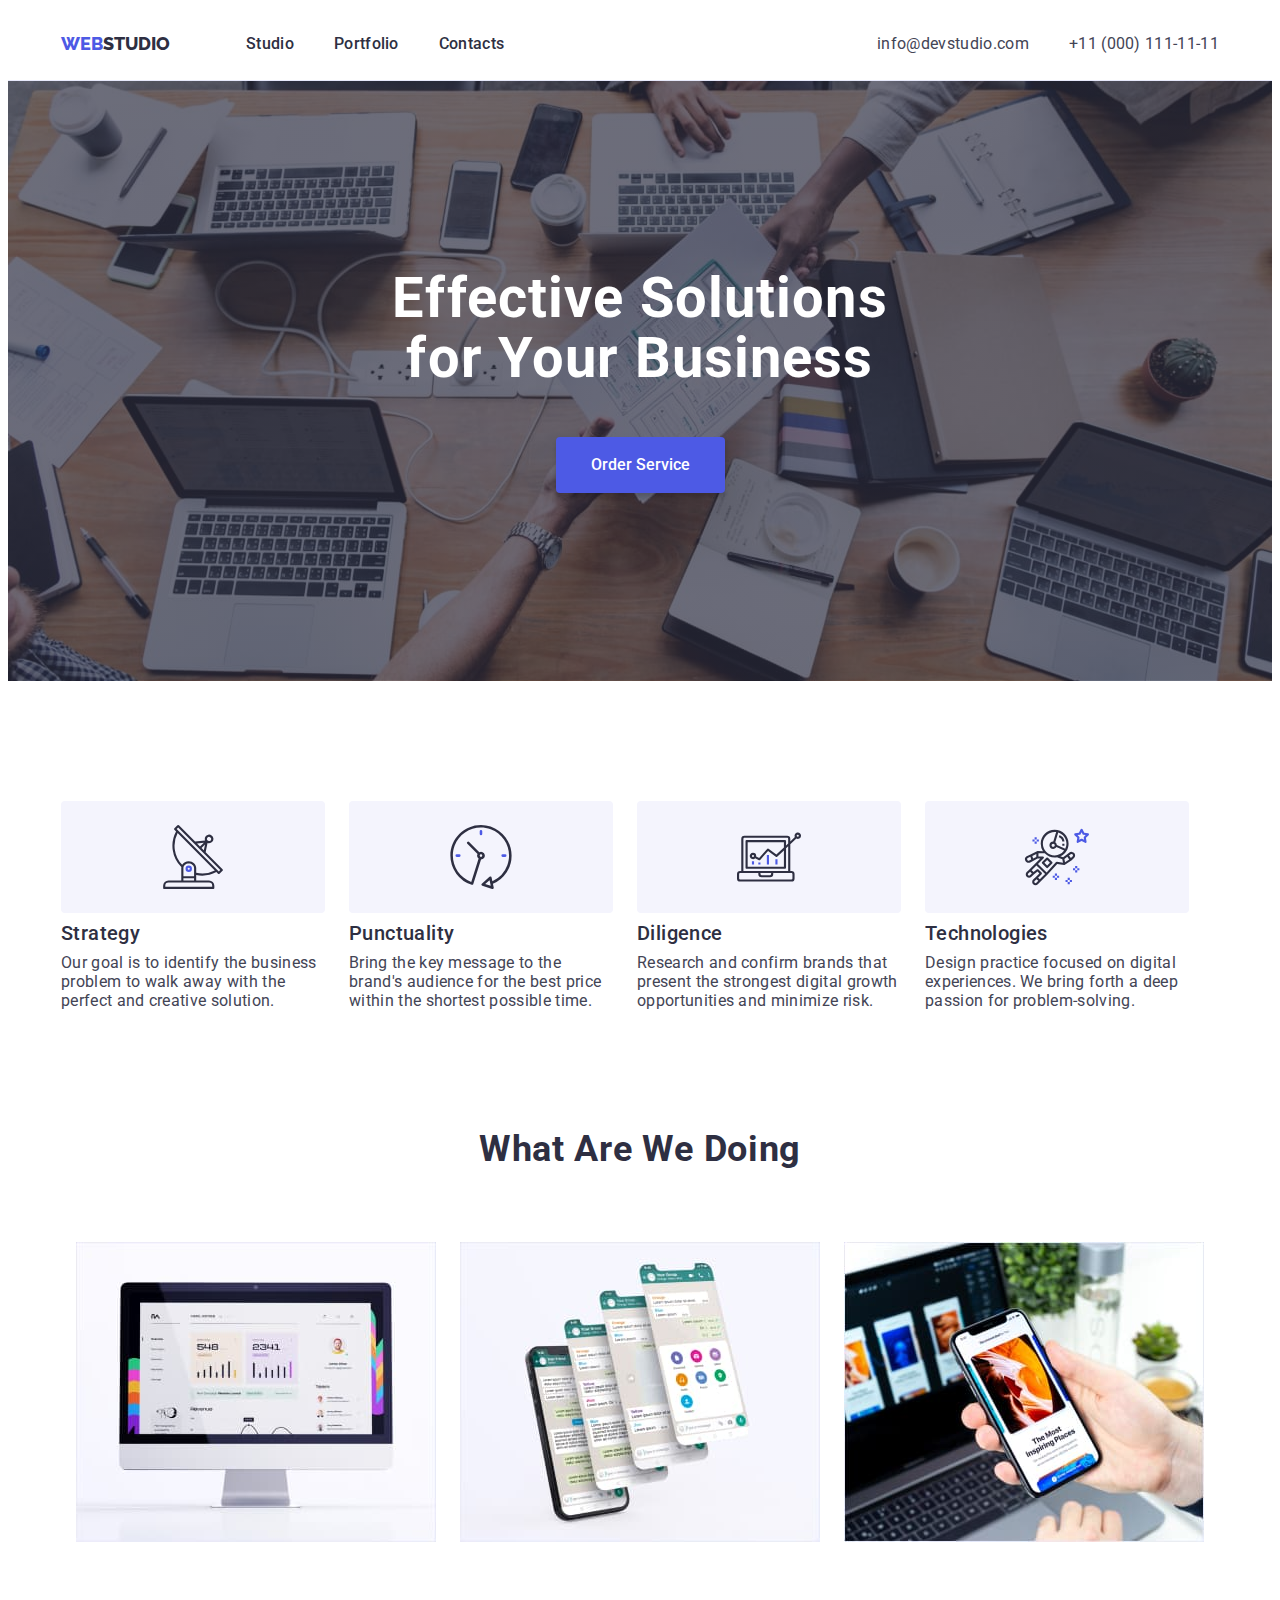
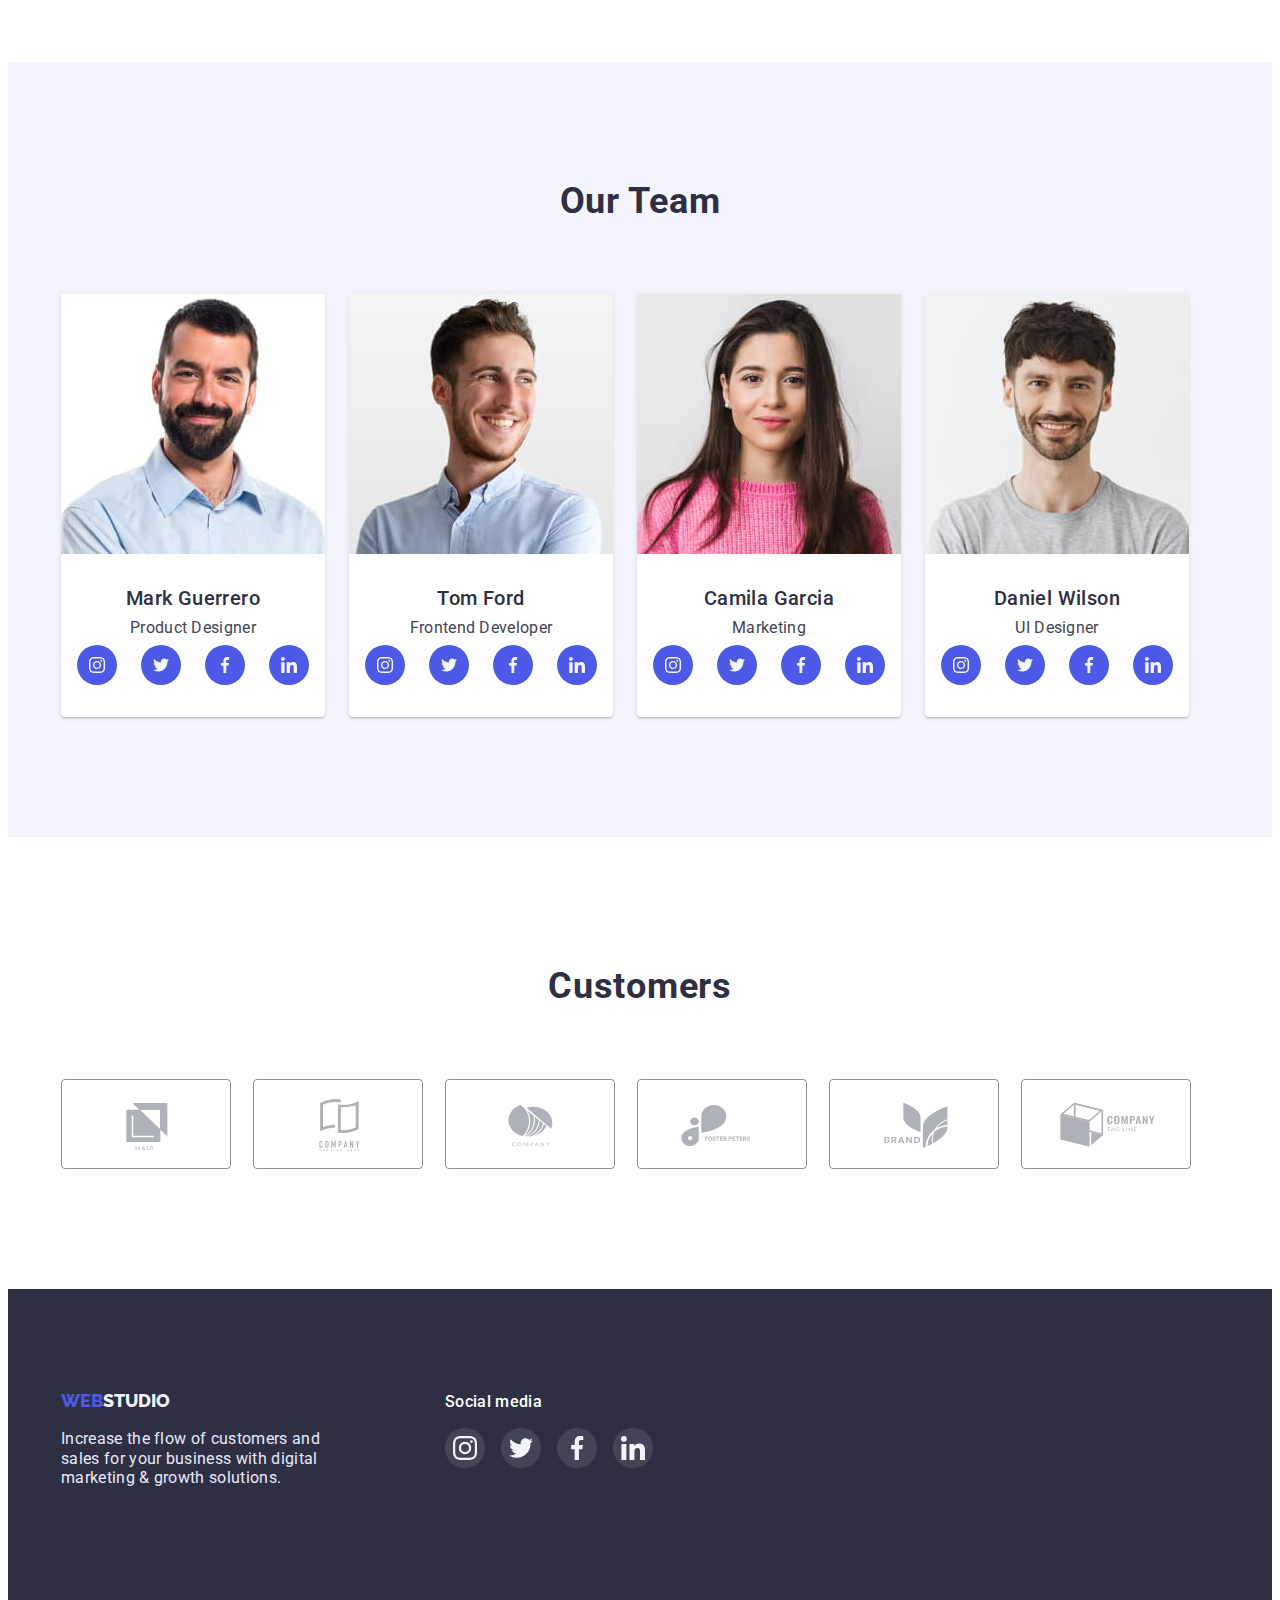
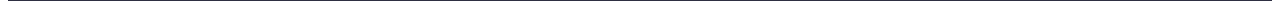
==== commit a7e9d57e: "fix bugs" ====
--- a/index.html
+++ b/index.html
@@ -47,43 +47,41 @@
       <section class="features section">
          <div class="container">
             <h2 class="section-title visually-hidden">Our features</h2>
-            <ul class="features-list list">
-               <li class="features-item">
-                  <svg class="features-icon" height="64">
-                     <use href="./images/icons.svg#icon-antenna"></use>
-                  </svg>
-               </li>
-               <li class="features-item">
-                  <svg class="features-icon" height="64">
-                     <use href="./images/icons.svg#icon-clock"></use>
-                  </svg>
-               </li>
-               <li class="features-item">
-                  <svg class="features-icon" height="64">
-                     <use href="./images/icons.svg#icon-diagram"></use>
-                  </svg>
-               </li>
-               <li class="features-item">
-                  <svg class="features-icon" height="64">
-                     <use href="./images/icons.svg#icon-astronaut"></use>
-                  </svg>
-               </li>
-            </ul>
             <ul class="about-list list">
                <li class="about-item">
+                  <div class="features-icon-item">
+                     <svg class="features-icon" height="64">
+                        <use href="./images/icons.svg#icon-antenna"></use>
+                     </svg>
+                  </div>
                   <h3 class="section-subtitle">Strategy</h3>
                   <p class="section-text">Our goal is to identify the business
                   problem to walk away with the perfect and creative solution.</p>
                </li>
                <li class="about-item">
+                  <div class="features-icon-item">
+                     <svg class="features-icon" height="64">
+                        <use href="./images/icons.svg#icon-clock"></use>
+                     </svg>
+                  </div>
                   <h3 class="section-subtitle">Punctuality</h3>
                   <p class="section-text">Bring the key message to the brand's audience for the best price within the shortest possible time.</p>
                </li>
                <li class="about-item">
+                  <div class="features-icon-item">
+                     <svg class="features-icon" height="64">
+                        <use href="./images/icons.svg#icon-diagram"></use>
+                     </svg>
+                  </div>
                   <h3 class="section-subtitle">Diligence</h3>
                   <p class="section-text">Research and confirm brands that present the strongest digital growth opportunities and minimize risk.</p>
                </li>
                <li class="about-item">
+                  <div class="features-icon-item">
+                     <svg class="features-icon" height="64">
+                        <use href="./images/icons.svg#icon-astronaut"></use>
+                     </svg>
+                  </div>
                   <h3 class="section-subtitle">Technologies</h3>
                   <p class="section-text">Design practice focused on digital experiences. We bring forth a deep passion for problem-solving.</p>
                </li>
@@ -315,37 +313,37 @@
    <!-- Footer -->
    <footer class="footer">
       <div class="container footer-content">
-         <div>
+         <div class="footer-logo-content">
             <a class="footer-logo link" href="./index.html"><span>Web</span>Studio</a>
             <p class="footer-text">Increase the flow of customers and sales for your business with digital marketing & growth solutions.</p>
          </div>
-         <div>
+         <div class="footer-soc-content">
             <p class="footer-soc-title">Social media</p>
             <ul class="footer-soc-list list">
                <li class="footer-soc-item">
                   <a href="" class="footer-soc-link link">
-                     <svg class="footer-soc-icon" width="16" height="16">
+                     <svg class="footer-soc-icon" width="24" height="24">
                         <use href="./images/icons.svg#icon-instagram"></use>
                      </svg>
                   </a>
                </li>
                <li class="footer-soc-item">
                   <a href="" class="footer-soc-link link">
-                     <svg class="footer-soc-icon" width="16" height="16">
+                     <svg class="footer-soc-icon" width="24" height="24">
                         <use href="./images/icons.svg#icon-twitter"></use>
                      </svg>
                   </a>
                </li>
                <li class="footer-soc-item">
                   <a href="" class="footer-soc-link link">
-                     <svg class="footer-soc-icon" width="16" height="16">
+                     <svg class="footer-soc-icon" width="24" height="24">
                         <use href="./images/icons.svg#icon-facebook"></use>
                      </svg>
                   </a>
                </li>
                <li class="footer-soc-item">
                   <a href="" class="footer-soc-link link">
-                     <svg class="footer-soc-icon" width="16" height="16">
+                     <svg class="footer-soc-icon" width="24" height="24">
                         <use href="./images/icons.svg#icon-linkedin"></use>
                      </svg>
                   </a>
--- a/css/styles.css
+++ b/css/styles.css
@@ -35,7 +35,6 @@
 
 :root {
    --accent-color: #4D5AE5;
-   --hover-accent-color: #404BBF;
    --main-color: #2E2F42;
    --minor-color: #434455;
    --lite-color: #FFFFFF;
@@ -107,7 +106,7 @@
 }
 
 .nav-link:hover, .contact-link:hover, .nav-link:focus, .contact-link:focus {
-   color: var(--hover-accent-color);
+   color: #404BBF;
 }
 
 
@@ -120,6 +119,7 @@
    max-width: 1440px;
    background-position: center;
    background-repeat: no-repeat;
+   background-size: cover;
    text-align: center; 
 }
 
@@ -142,7 +142,7 @@
    cursor: pointer;
    width: 169px;
    height: 56px;
-   background: var(--accent-color)
+   background: #4D5AE5;
    box-shadow: 0px 4px 4px rgba(0, 0, 0, 0.15);
    border-color: transparent;
    border-radius: 4px;
@@ -150,7 +150,7 @@
 }
 
 .hero-btn:hover, .hero-btn:focus {
-   background: var(--hover-accent-color);
+   background: #404BBF;
 }
 
 .section-title {
@@ -196,13 +196,7 @@
    margin: -1px;
 }
 
-.features-list {
-   display: flex;
-   gap: 24px;
-   margin-bottom: 8px;
-}
-
-.features-item {
+.features-icon-item {
    width: 264px;
    height: 112px;
    display: flex;
@@ -210,6 +204,7 @@
    justify-content: center;
    background: #F4F4FD;
    border-radius: 4px;
+   margin-bottom: 8px;
 }
 
 .features-icon {
@@ -282,7 +277,7 @@
 }
 
 .team-soc-link:is(:hover, :focus) {
-   background-color: var(--hover-accent-color);
+   background-color: #404BBF;
 }
 
 /* Customers */
@@ -297,12 +292,10 @@
 }
 .customers-item {
    width: 168px;
-   height: 88px;
-
 }
 .customers-link {
    width: 100%;
-   height: 100%;
+   height: 88px;
    display: flex;
    align-items: center;
    justify-content: center;
@@ -317,7 +310,7 @@
    fill: #AFB1B8;;
 }
 .customers-link:is(:hover, :focus) .customers-icon{
-   fill: var(--hover-accent-color);
+   fill: #404BBF;
 }
 
 
@@ -350,9 +343,9 @@
 
 .filters-btn:hover, .filters-btn:focus {
    color: var(--lite-color);
-   border: 1px solid var(--hover-accent-color);
+   border: 1px solid #404BBF;
    box-shadow: 0px 3px 1px rgba(0, 0, 0, 0.1), 0px 2px 1px rgba(0, 0, 0, 0.08), 0px 2px 2px rgba(0, 0, 0, 0.12);
-   background: var(--hover-accent-color);
+   background: #404BBF;
 }
 
 .project-cards {
@@ -395,8 +388,11 @@
 
 .footer-content {
    display: flex;
-   gap: 120px;
    align-items: baseline;
+}
+
+.footer-logo-content {
+   margin-right: 120px;
 }
 
 .footer-logo {
